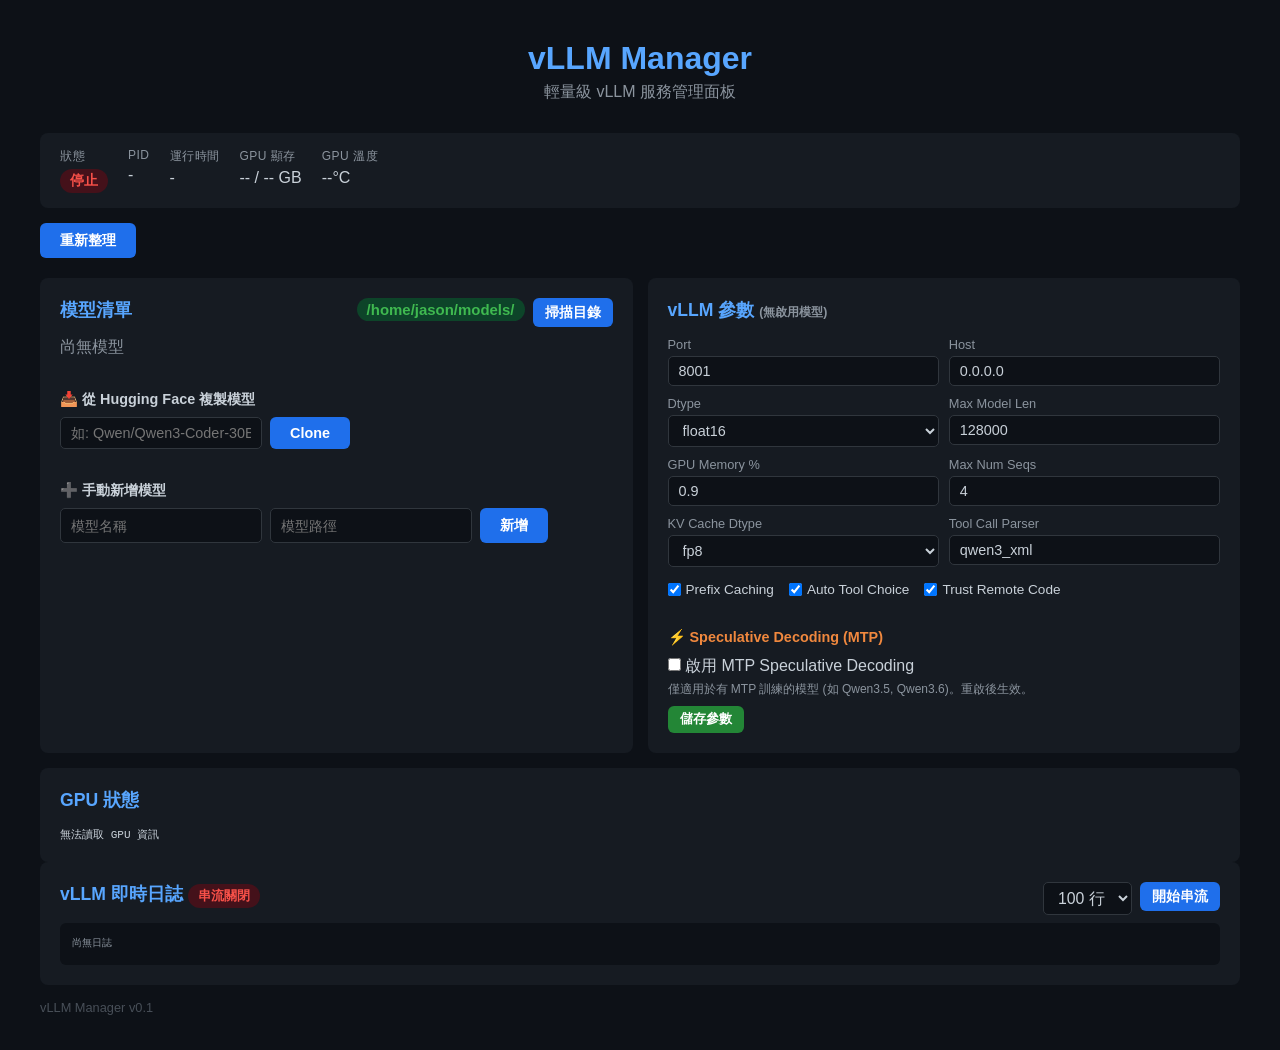
==== templates/index.html @ 9389bc45 "feat: move Max Num Batched Tokens into MTP section (only visible when MTP enabled)" ====
<!DOCTYPE html>
<html lang="zh-TW">

<head>
    <meta charset="UTF-8">
    <meta name="viewport" content="width=device-width, initial-scale=1.0">
    <title>vLLM Manager</title>
    <link rel="stylesheet" href="/static/css/style.css">
</head>

<body>
    <div class="container">
        <header>
            <h1>vLLM Manager</h1>
            <p class="subtitle">輕量級 vLLM 服務管理面板</p>
        </header>

        <!-- 狀態列 -->
        <div class="status-bar">
            <div class="status-item">
                <span class="label">狀態</span>
                <span id="status-badge" class="badge badge-stopped">停止</span>
            </div>
            <div class="status-item">
                <span class="label">PID</span>
                <span id="status-pid">-</span>
            </div>
            <div class="status-item">
                <span class="label">運行時間</span>
                <span id="status-uptime">-</span>
            </div>
            <div class="status-item">
                <span class="label">GPU 顯存</span>
                <span id="status-gpu">-- / -- GB</span>
            </div>
            <div class="status-item">
                <span class="label">GPU 溫度</span>
                <span id="status-temp">--°C</span>
            </div>
        </div>

        <!-- 控制列 -->
        <div class="controls">
            <button class="btn btn-blue" onclick="refreshAll()">重新整理</button>
        </div>

        <!-- 主面板 -->
        <div class="panels">
            <!-- 左：模型 -->
            <div class="panel">
                <h2>模型清單
                    <button class="btn btn-sm btn-blue float-right" onclick="scanModels()">掃描目錄</button>
                    <span class="badge badge-running float-right" style="margin-right: 8px;">/home/jason/models/</span>
                </h2>
                <div id="model-list"></div>

                <div style="margin-top: 16px; padding-top: 16px; border-top: 1px solid var(--border);">
                    <h3 style="font-size: 0.9em; margin-bottom: 8px;">📥 從 Hugging Face 複製模型</h3>
                    <div style="display: flex; gap: 8px;">
                        <input type="text" id="hf-repo" class="input" placeholder="如: Qwen/Qwen3-Coder-30B-A3B-Instruct-AWQ-4bit">
                        <button class="btn btn-blue" onclick="cloneModel()">Clone</button>
                    </div>
                    <div id="clone-progress-container" style="margin-top: 8px; display: none;">
                        <div style="display: flex; justify-content: space-between; align-items: center; margin-bottom: 4px;">
                            <span id="clone-status-text" style="font-size: 0.85em; color: var(--muted);"></span>
                            <span id="clone-percentage" style="font-size: 0.85em; font-weight: bold; color: var(--blue);">0%</span>
                        </div>
                        <div style="width: 100%; height: 8px; background: var(--bg); border-radius: 4px; overflow: hidden;">
                            <div id="clone-progress-bar" style="width: 0%; height: 100%; background: linear-gradient(90deg, var(--blue), #4ade80); border-radius: 4px; transition: width 0.3s ease;"></div>
                        </div>
                    </div>
                </div>

                <div style="margin-top: 16px; padding-top: 16px; border-top: 1px solid var(--border);">
                    <h3 style="font-size: 0.9em; margin-bottom: 8px;">➕ 手動新增模型</h3>
                    <div style="display: flex; gap: 8px;">
                        <input type="text" id="new-model-name" placeholder="模型名稱">
                        <input type="text" id="new-model-path" placeholder="模型路徑">
                        <button class="btn btn-blue" onclick="addModel()">新增</button>
                    </div>
                </div>
            </div>

            <!-- 右：參數 -->
            <div class="panel">
                <h2>vLLM 參數 <span id="model-params-label" style="font-size:0.7em; color: #8b949e;"></span> <span id="unsaved-badge" class="badge badge-warning" style="display:none;font-size:0.7em">⚠️ 未儲存</span></h2>
                <form id="params-form" onsubmit="saveParams(event)">
                    <div class="form-grid">
                        <div class="form-group">
                            <label>Port</label>
                            <input type="number" id="param-port" value="8001">
                        </div>
                        <div class="form-group">
                            <label>Host</label>
                            <input type="text" id="param-host" value="0.0.0.0">
                        </div>
                        <div class="form-group">
                            <label>Dtype</label>
                            <select id="param-dtype">
                                <option value="float16" selected>float16</option>
                                <option value="bfloat16">bfloat16</option>
                                <option value="float32">float32</option>
                            </select>
                        </div>
                        <div class="form-group">
                            <label>Max Model Len</label>
                            <input type="number" id="param-max-model-len" value="128000">
                        </div>
                        <div class="form-group">
                            <label>GPU Memory %</label>
                            <input type="number" id="param-gpu-memory-utilization" value="0.9" step="0.05" min="0.1" max="1.0">
                        </div>
                        <div class="form-group">
                            <label>Max Num Seqs</label>
                            <input type="number" id="param-max-num-seqs" value="4">
                        </div>
                        <div class="form-group">
                            <label>KV Cache Dtype</label>
                            <select id="param-kv-cache-dtype">
                                <option value="fp8" selected>fp8</option>
                                <option value="auto">auto</option>
                            </select>
                        </div>
                        <div class="form-group">
                            <label>Tool Call Parser</label>
                            <input type="text" id="param-tool-call-parser" value="qwen3_xml">
                        </div>
                    </div>
                    <div class="form-checkboxes">
                        <label><input type="checkbox" id="param-enable-prefix-caching" checked> Prefix Caching</label>
                        <label><input type="checkbox" id="param-enable-auto-tool-choice" checked> Auto Tool Choice</label>
                        <label><input type="checkbox" id="param-trust-remote-code" checked> Trust Remote Code</label>
                    </div>

                    <div style="margin-top: 16px; padding-top: 16px; border-top: 1px solid var(--border);">
                        <h3 style="font-size: 0.9em; margin-bottom: 10px; color: #f0883e;">⚡ Speculative Decoding (MTP)</h3>
                        <div style="margin-bottom: 8px;">
                            <label><input type="checkbox" id="param-speculative-enabled"> 啟用 MTP Speculative Decoding</label>
                            <div id="speculative-options" style="display: none; margin-top: 8px; padding-left: 20px;">
                                <div class="form-grid">
                                    <div class="form-group">
                                        <label>Method</label>
                                        <select id="param-speculative-method">
                                            <option value="mtp" selected>mtp</option>
                                        </select>
                                    </div>
                                    <div class="form-group">
                                        <label>Num Speculative Tokens</label>
                                        <input type="number" id="param-speculative-num-tokens" value="1" min="1" max="10" step="1">
                                    </div>
                                    <div class="form-group">
                                        <label>Max Num Batched Tokens</label>
                                        <input type="number" id="param-max-num-batched-tokens" value="4096" min="512" step="512">
                                    </div>
                                </div>
                                <div id="mtp-note" style="font-size: 0.75em; color: #d29922; margin-top: 6px; line-height: 1.5; background: #1c1a0a; padding: 8px; border-radius: 4px; border-left: 3px solid #d29922;">
                                    <strong>⚠️ MTP + max_num_batched_tokens 提醒：</strong><br>
                                    開啟 MTP 後，vLLM 會自動將批次大小壓到 2048，導致加速效果受限。<br>
                                    建議搭配設定 <code>max_num_batched_tokens</code>：<br>
                                    &nbsp;&nbsp;• num_speculative_tokens=1 → 3072 ~ 4096<br>
                                    &nbsp;&nbsp;• num_speculative_tokens=2 → 4096 ~ 6144<br>
                                    &nbsp;&nbsp;• num_speculative_tokens=3 → 6144 ~ 8192<br>
                                    批次越大加速越好，但會吃更多記憶體。重啟後生效。
                                </div>
                            </div>
                            <div style="font-size: 0.75em; color: #8b949e; margin-top: 4px;">
                                僅適用於有 MTP 訓練的模型 (如 Qwen3.5, Qwen3.6)。重啟後生效。
                            </div>
                        </div>
                    </div>

                    <button type="submit" class="btn btn-sm btn-green">儲存參數</button>
                </form>
            </div>
        </div>

        <!-- GPU 狀態 -->
        <div class="panel">
            <h2>GPU 狀態</h2>
            <div id="gpu-info" class="gpu-info">載入中...</div>
        </div>

        <!-- 日誌 -->
        <div class="panel">
            <h2>vLLM 即時日誌
                <span id="log-status" class="badge badge-stopped" style="font-size:0.75em">串流關閉</span>
                <button class="btn btn-sm btn-blue float-right" onclick="toggleLogStream()">開始串流</button>
                <select id="log-lines" onchange="refreshLogs()" class="float-right" style="margin-right: 8px;">
                    <option value="50">50 行</option>
                    <option value="100" selected>100 行</option>
                    <option value="200">200 行</option>
                    <option value="500">500 行</option>
                </select>
            </h2>
            <div id="log-output" class="log-output">點擊「開始串流」來即時查看 vLLM 日誌...</div>
        </div>

        <footer>
            <span>vLLM Manager v0.1</span>
            <span id="last-updated"></span>
        </footer>
    </div>

    <script src="/static/js/app.js"></script>
</body>

</html>
---- static/css/style.css ----
/* vLLM Manager - 深色主題 */

* {
    margin: 0;
    padding: 0;
    box-sizing: border-box;
}

body {
    font-family: -apple-system, BlinkMacSystemFont, 'Segoe UI', Roboto, sans-serif;
    background: #0d1117;
    color: #c9d1d9;
    padding: 20px;
}

.container {
    max-width: 1200px;
    margin: 0 auto;
}

header {
    text-align: center;
    padding: 20px 0 30px;
}

header h1 {
    font-size: 2em;
    color: #58a6ff;
}

.subtitle {
    color: #8b949e;
    margin-top: 5px;
}

/* 狀態列 */
.status-bar {
    display: flex;
    gap: 20px;
    padding: 15px 20px;
    background: #161b22;
    border-radius: 8px;
    margin-bottom: 15px;
    flex-wrap: wrap;
}

.status-item {
    display: flex;
    flex-direction: column;
    gap: 4px;
}

.status-item .label {
    font-size: 0.75em;
    color: #8b949e;
    text-transform: uppercase;
    letter-spacing: 0.5px;
}

/* 徽章 */
.badge {
    display: inline-block;
    padding: 3px 10px;
    border-radius: 12px;
    font-size: 0.85em;
    font-weight: 600;
}

.badge-running {
    background: #0d4429;
    color: #3fb950;
}

.badge-stopped {
    background: #44111a;
    color: #f85149;
}

.badge-warning {
    background: #3d2e00;
    color: #d29922;
}

/* 按鈕 */
.controls {
    display: flex;
    gap: 10px;
    margin-bottom: 20px;
    flex-wrap: wrap;
}

.btn {
    padding: 8px 20px;
    border: none;
    border-radius: 6px;
    font-size: 0.9em;
    font-weight: 600;
    cursor: pointer;
    transition: opacity 0.2s;
}

.btn:hover {
    opacity: 0.85;
}

.btn:disabled {
    opacity: 0.4;
    cursor: not-allowed;
}

.btn-sm {
    padding: 5px 12px;
    font-size: 0.8em;
}

.btn-green {
    background: #238636;
    color: #fff;
}

.btn-red {
    background: #da3633;
    color: #fff;
}

.btn-orange {
    background: #d29922;
    color: #fff;
}

.btn-blue {
    background: #1f6feb;
    color: #fff;
}

/* 面板 */
.panels {
    display: grid;
    grid-template-columns: 1fr 1fr;
    gap: 15px;
    margin-bottom: 15px;
}

.panel {
    background: #161b22;
    border-radius: 8px;
    padding: 20px;
}

.panel h2 {
    font-size: 1.1em;
    color: #58a6ff;
    margin-bottom: 15px;
}

/* 模型清單 */
#model-list {
    margin-bottom: 15px;
}

.model-item {
    display: flex;
    align-items: center;
    justify-content: space-between;
    padding: 8px 12px;
    background: #0d1117;
    border-radius: 6px;
    margin-bottom: 6px;
}

.model-info {
    flex: 1;
}

.model-name {
    font-weight: 600;
    color: #c9d1d9;
}

.model-path {
    font-size: 0.8em;
    color: #8b949e;
    font-family: monospace;
}

.model-actions {
    display: flex;
    gap: 6px;
}

.model-actions .btn-sm {
    font-size: 0.7em;
    padding: 3px 8px;
}

/* 表單 */
.form-inline {
    display: flex;
    gap: 8px;
}

.form-inline input {
    flex: 1;
}

input, select {
    background: #0d1117;
    border: 1px solid #30363d;
    color: #c9d1d9;
    padding: 6px 10px;
    border-radius: 5px;
    font-size: 0.9em;
}

input:focus, select:focus {
    outline: none;
    border-color: #58a6ff;
}

.form-grid {
    display: grid;
    grid-template-columns: 1fr 1fr;
    gap: 10px;
    margin-bottom: 15px;
}

.form-group {
    display: flex;
    flex-direction: column;
    gap: 4px;
}

.form-group label {
    font-size: 0.8em;
    color: #8b949e;
}

.form-checkboxes {
    display: flex;
    gap: 15px;
    margin-bottom: 12px;
    flex-wrap: wrap;
}

.form-checkboxes label {
    font-size: 0.85em;
    display: flex;
    align-items: center;
    gap: 5px;
}

/* GPU */
.gpu-info {
    font-family: monospace;
    font-size: 0.85em;
}

.gpu-card {
    background: #0d1117;
    border-radius: 6px;
    padding: 12px;
}

.gpu-card .gpu-name {
    font-size: 1em;
    color: #58a6ff;
    margin-bottom: 8px;
}

.gpu-stats {
    display: grid;
    grid-template-columns: repeat(auto-fit, minmax(140px, 1fr));
    gap: 8px;
}

.gpu-stat {
    display: flex;
    justify-content: space-between;
}

.gpu-stat .stat-label {
    color: #8b949e;
}

.gpu-stat .stat-value {
    color: #c9d1d9;
}

/* 日誌 */
.log-output {
    background: #0d1117;
    border-radius: 6px;
    padding: 12px;
    font-family: monospace;
    font-size: 0.8em;
    max-height: 350px;
    overflow-y: auto;
    line-height: 1.5;
    color: #8b949e;
}

.log-output .log-line {
    padding: 1px 0;
}

.log-output .log-line:nth-child(even) {
    background: rgba(255, 255, 255, 0.02);
}

/* 工具 */
.float-right {
    float: right;
}

/* 頁尾 */
footer {
    display: flex;
    justify-content: space-between;
    padding: 15px 0;
    color: #484f58;
    font-size: 0.8em;
}

/* RWD */
@media (max-width: 768px) {
    .panels {
        grid-template-columns: 1fr;
    }

    .status-bar {
        gap: 12px;
    }

    .form-grid {
        grid-template-columns: 1fr;
    }
}
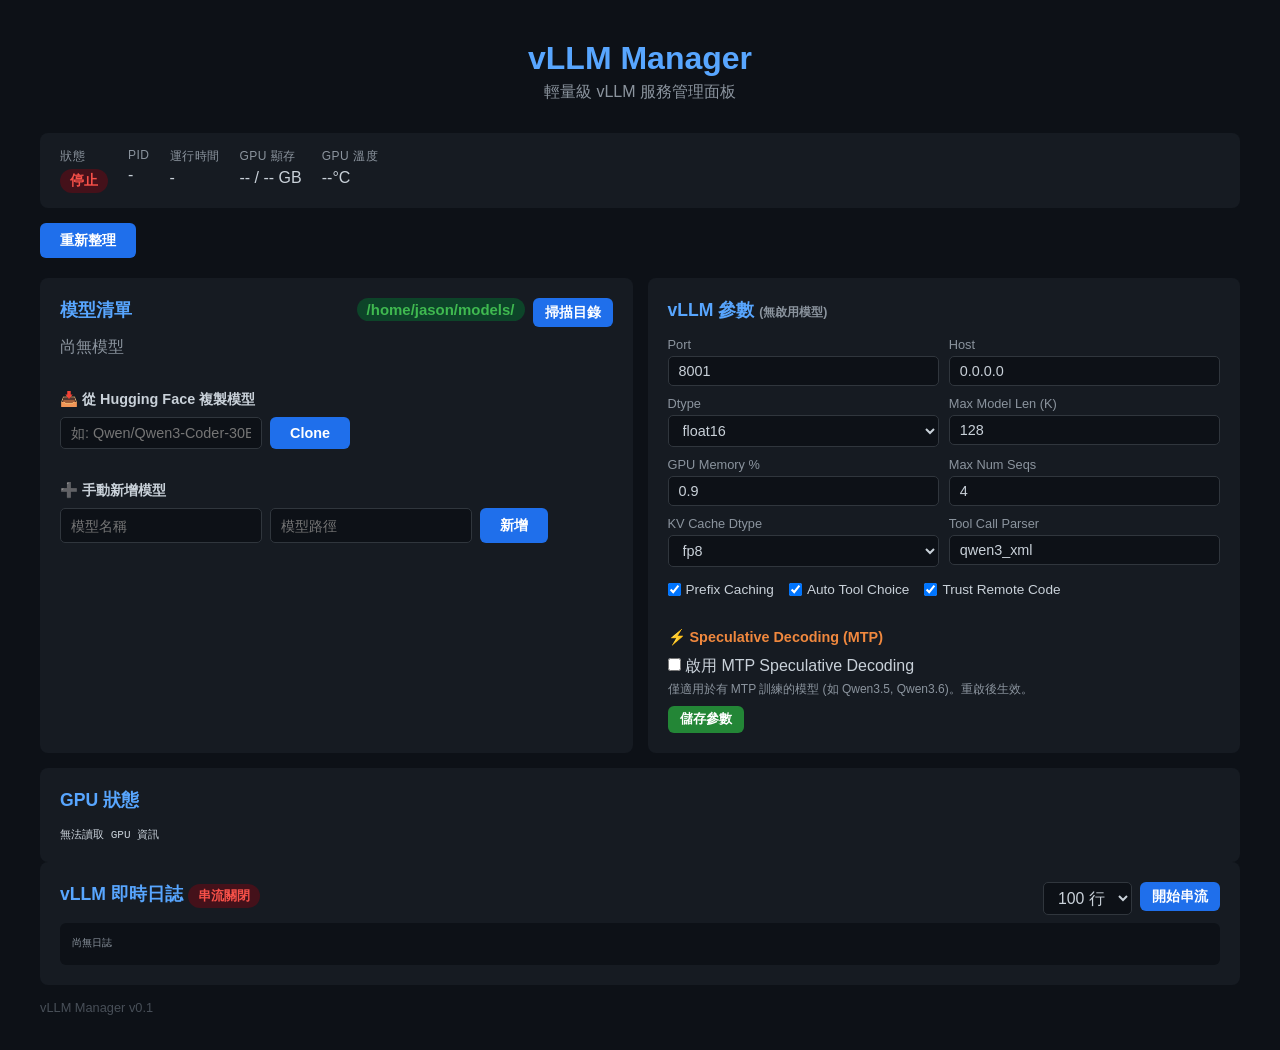
==== commit 860308f4: "feat: change Max Model Len unit to K (1K=1024), max 256K" ====
--- a/templates/index.html
+++ b/templates/index.html
@@ -103,12 +103,12 @@
                             </select>
                         </div>
                         <div class="form-group">
-                            <label>Max Model Len</label>
-                            <input type="number" id="param-max-model-len" value="128000">
+                            <label>Max Model Len (K)</label>
+                            <input type="number" id="param-max-model-len" value="128" step="1" max="256">
                         </div>
                         <div class="form-group">
                             <label>GPU Memory %</label>
-                            <input type="number" id="param-gpu-memory-utilization" value="0.9" step="0.05" min="0.1" max="1.0">
+                            <input type="number" id="param-gpu-memory-utilization" value="0.9" step="0.01" min="0.1" max="1.0">
                         </div>
                         <div class="form-group">
                             <label>Max Num Seqs</label>
@@ -161,6 +161,21 @@
                                     &nbsp;&nbsp;• num_speculative_tokens=2 → 4096 ~ 6144<br>
                                     &nbsp;&nbsp;• num_speculative_tokens=3 → 6144 ~ 8192<br>
                                     批次越大加速越好，但會吃更多記憶體。重啟後生效。
+                                </div>
+                                <div style="margin-top: 8px;">
+                                    <div onclick="toggleMtpTuning()" style="cursor: pointer; font-size: 0.75em; color: #3fb950; padding: 6px 8px; background: #0d4429; border-radius: 4px; border-left: 3px solid #3fb950; user-select: none;">
+                                        📊 MTP 調參參考 <span id="mtp-tuning-arrow">▼</span>
+                                    </div>
+                                    <div id="mtp-tuning-content" style="display: none; font-size: 0.75em; color: #c9d1d9; margin-top: 4px; line-height: 1.6; background: #0d1117; padding: 8px; border-radius: 4px; border: 1px solid #21262d;">
+                                        <strong>📊 MTP 三個關鍵指標說明：</strong><br><br>
+                                        <strong>1. Generation Throughput (tokens/s)</strong><br>
+                                        &nbsp;&nbsp;每秒產生的 token 數量。用於比對開啟 MTP 前後的速度改善幅度 —— 數字越高代表輸出越快。<br><br>
+                                        <strong>2. Acceptance Rate (%)</strong><br>
+                                        &nbsp;&nbsp;MTP 預猜 token 被模型接受的比率。數值越高代表預猜越精準，MTP 加速效果越好。一般 80%~95% 算理想範圍，理論上限為 <strong>100%</strong>。<br><br>
+                                        <strong>3. Mean Acceptance Length</strong><br>
+                                        &nbsp;&nbsp;每次 MTP 步驟平均接受的 token 數量。理論上限為 <code>num_speculative_tokens</code> + 1（例如 num=1 時上限為 2，num=2 時上限為 3）。數值越接近上限代表預猜效率越高。<br><br>
+                                        調整參數時建議以這三個指標作為參考，觀測改善前後變化。
+                                    </div>
                                 </div>
                             </div>
                             <div style="font-size: 0.75em; color: #8b949e; margin-top: 4px;">
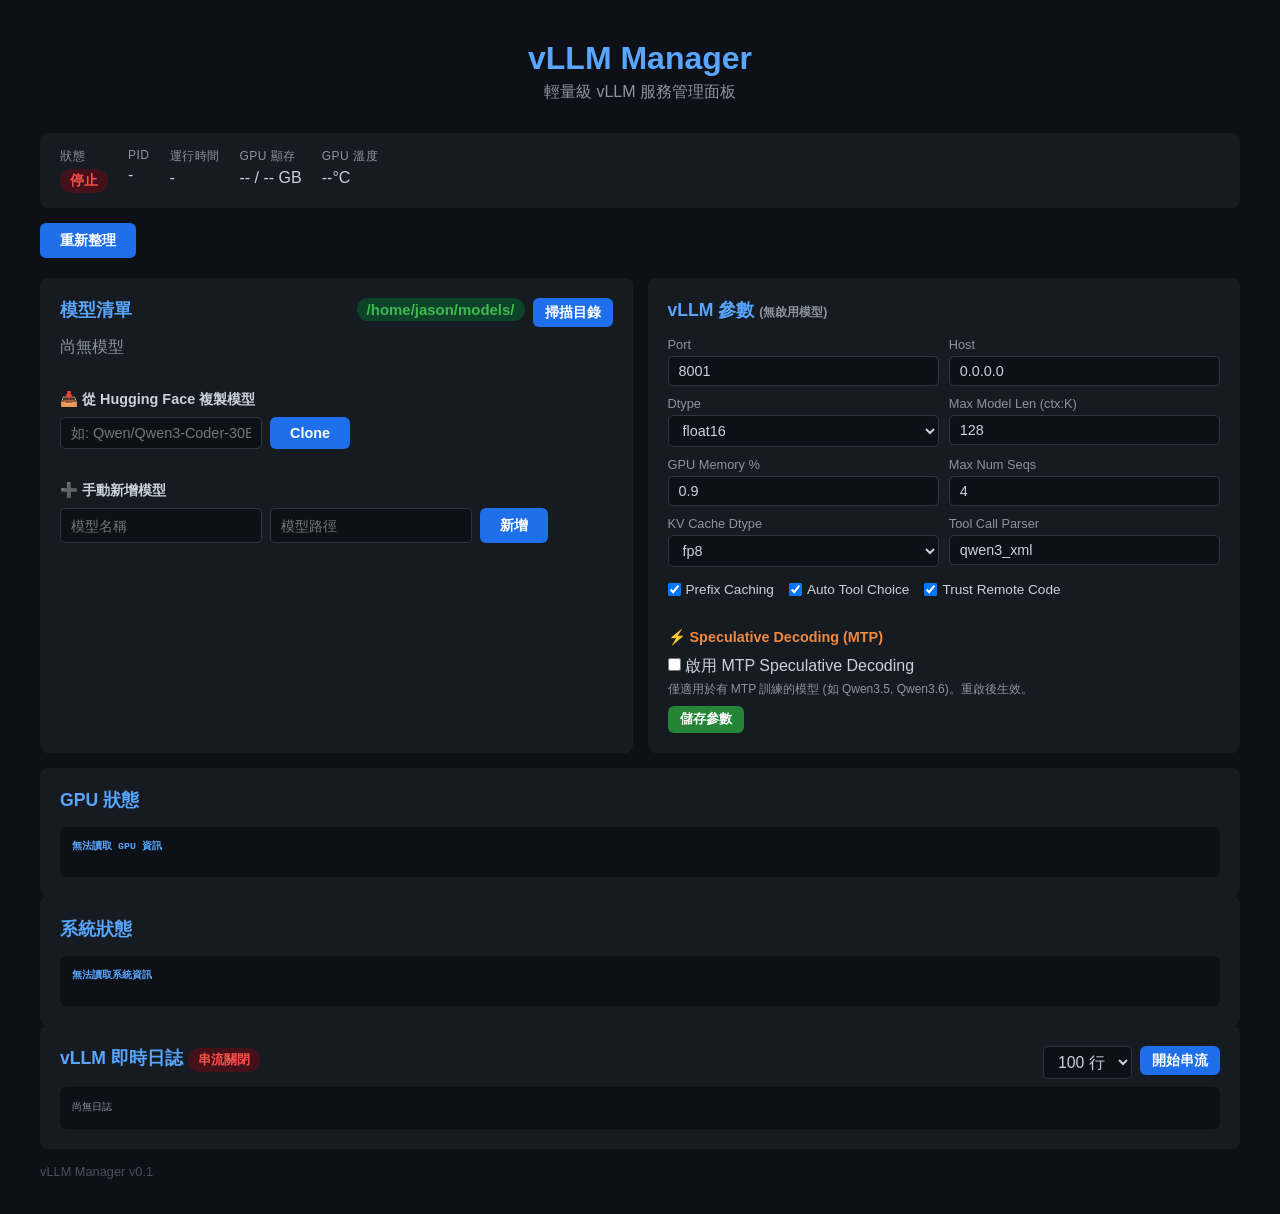
==== commit d9844a74: "ui: 更新前端界面和功能" ====
--- a/templates/index.html
+++ b/templates/index.html
@@ -103,8 +103,8 @@
                             </select>
                         </div>
                         <div class="form-group">
-                            <label>Max Model Len (K)</label>
-                            <input type="number" id="param-max-model-len" value="128" step="1" max="256">
+                            <label>Max Model Len (ctx:K)</label>
+                            <input type="number" id="param-max-model-len" value="128" min="1" step="1">
                         </div>
                         <div class="form-group">
                             <label>GPU Memory %</label>
@@ -141,7 +141,10 @@
                                     <div class="form-group">
                                         <label>Method</label>
                                         <select id="param-speculative-method">
-                                            <option value="mtp" selected>mtp</option>
+                                            <option value="qwen3_next_mtp">qwen3_next_mtp (Qwen3.5/3.6)</option>
+                                            <option value="mtp">mtp (通用)</option>
+                                            <option value="eagle">eagle</option>
+                                            <option value="nextn">nextn</option>
                                         </select>
                                     </div>
                                     <div class="form-group">
@@ -195,6 +198,12 @@
             <div id="gpu-info" class="gpu-info">載入中...</div>
         </div>
 
+        <!-- CPU/RAM 狀態 -->
+        <div class="panel">
+            <h2>系統狀態</h2>
+            <div id="cpu-info" class="gpu-info">載入中...</div>
+        </div>
+
         <!-- 日誌 -->
         <div class="panel">
             <h2>vLLM 即時日誌
--- a/static/css/style.css
+++ b/static/css/style.css
@@ -79,6 +79,17 @@
 .badge-warning {
     background: #3d2e00;
     color: #d29922;
+}
+
+.badge-starting {
+    background: #2d2000;
+    color: #d29922;
+    animation: pulse 1s infinite;
+}
+
+@keyframes pulse {
+    0%, 100% { opacity: 1; }
+    50% { opacity: 0.6; }
 }
 
 /* 按鈕 */
@@ -286,6 +297,67 @@
     color: #c9d1d9;
 }
 
+.sys-card {
+    background: #0d1117;
+    border-radius: 6px;
+    padding: 12px;
+    margin-bottom: 12px;
+}
+
+.sys-card:last-child { margin-bottom: 0; }
+
+.sys-title {
+    font-size: 0.9em;
+    font-weight: 600;
+    color: #58a6ff;
+    margin-bottom: 12px;
+}
+
+.sys-row {
+    display: flex;
+    gap: 16px;
+    flex-wrap: wrap;
+}
+
+.sys-metric {
+    min-width: 70px;
+    text-align: center;
+}
+
+.sys-metric-value {
+    font-size: 1.4em;
+    font-weight: 700;
+    color: #c9d1d9;
+    line-height: 1;
+}
+
+.sys-unit {
+    font-size: 0.5em;
+    font-weight: 400;
+    color: #8b949e;
+    margin-left: 2px;
+}
+
+.sys-metric-label {
+    font-size: 0.7em;
+    color: #8b949e;
+    margin-top: 4px;
+}
+
+.sys-bar {
+    margin-top: 6px;
+    height: 4px;
+    background: #21262d;
+    border-radius: 2px;
+    overflow: hidden;
+}
+
+.sys-bar-fill {
+    height: 100%;
+    border-radius: 2px;
+    background: #3fb950;
+}
+
 /* 日誌 */
 .log-output {
     background: #0d1117;
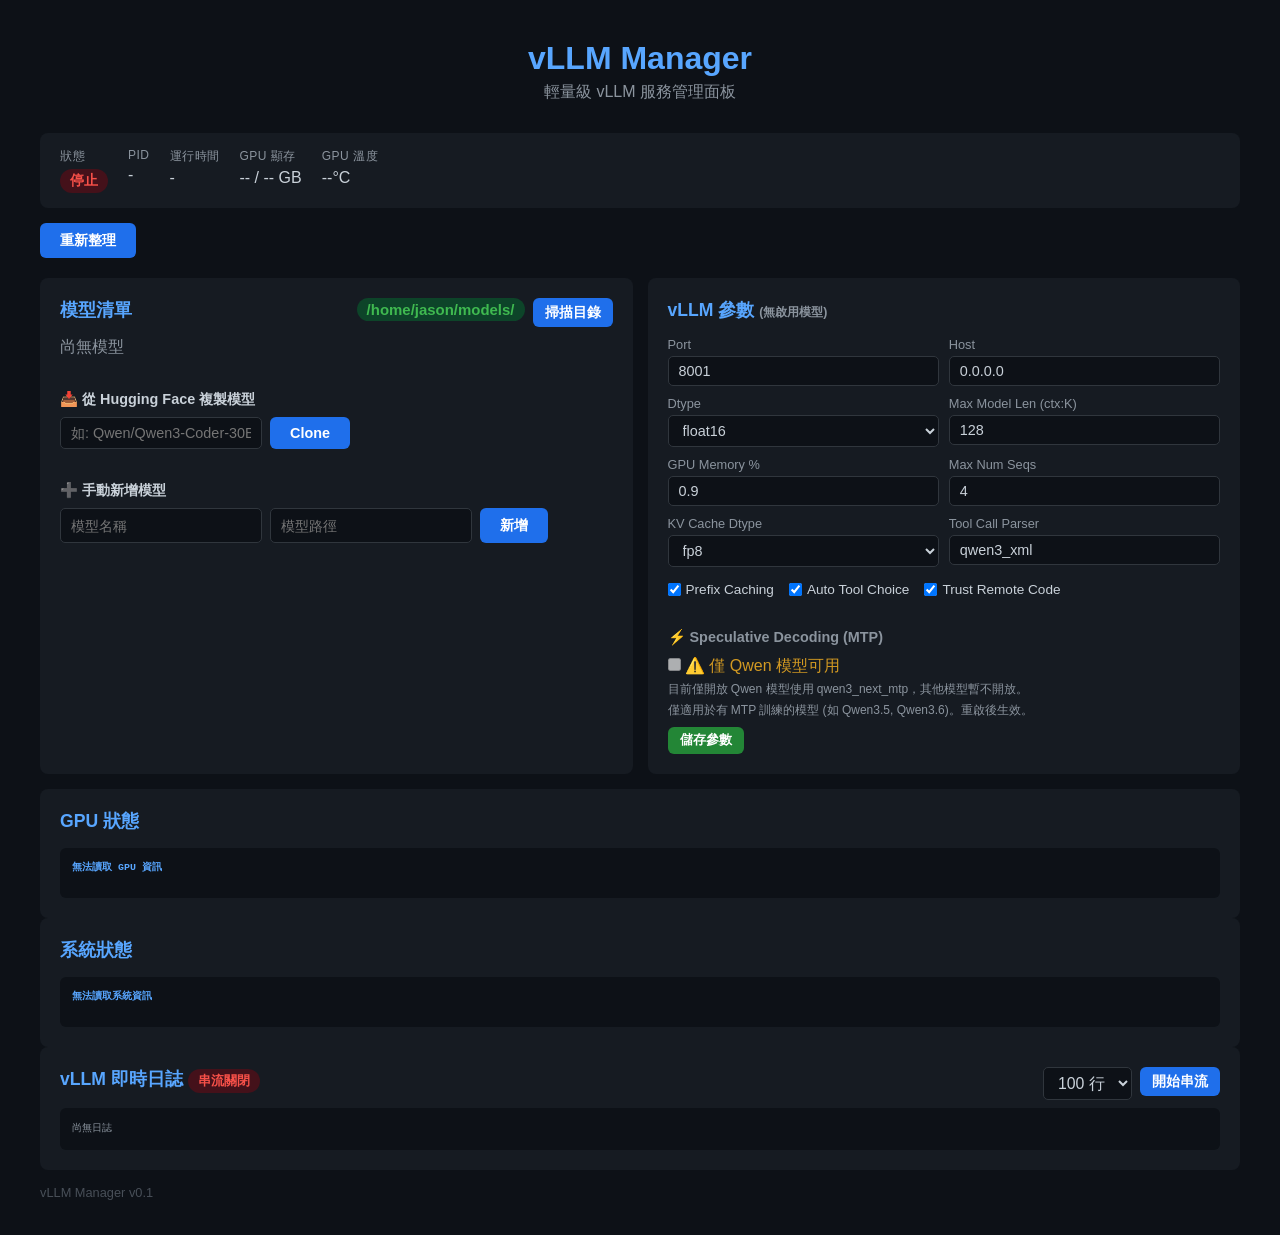
==== commit 82cec6b2: "feat: optimize speculative decoding logic and restrict it to Qwen models" ====
--- a/templates/index.html
+++ b/templates/index.html
@@ -133,19 +133,22 @@
                     </div>
 
                     <div style="margin-top: 16px; padding-top: 16px; border-top: 1px solid var(--border);">
-                        <h3 style="font-size: 0.9em; margin-bottom: 10px; color: #f0883e;">⚡ Speculative Decoding (MTP)</h3>
+                        <h3 style="font-size: 0.9em; margin-bottom: 10px; color: #8b949e;">⚡ Speculative Decoding (MTP)</h3>
                         <div style="margin-bottom: 8px;">
-                            <label><input type="checkbox" id="param-speculative-enabled"> 啟用 MTP Speculative Decoding</label>
+                            <label>
+                                    <input type="checkbox" id="param-speculative-enabled" disabled>
+                                    <span id="speculative-status-label" style="color: #d29922;">⚠️ 僅 Qwen 模型可用</span>
+                            </label>
+                                <div id="speculative-help-text" style="font-size: 0.75em; color: #8b949e; margin-top: 4px;">
+                                    目前僅開放 Qwen 模型使用 qwen3_next_mtp，其他模型暫不開放。
+                            </div>
                             <div id="speculative-options" style="display: none; margin-top: 8px; padding-left: 20px;">
                                 <div class="form-grid">
                                     <div class="form-group">
                                         <label>Method</label>
-                                        <select id="param-speculative-method">
-                                            <option value="qwen3_next_mtp">qwen3_next_mtp (Qwen3.5/3.6)</option>
-                                            <option value="mtp">mtp (通用)</option>
-                                            <option value="eagle">eagle</option>
-                                            <option value="nextn">nextn</option>
-                                        </select>
+<select id="param-speculative-method">
+<option value="qwen3_next_mtp">qwen3_next_mtp (Qwen3.5/3.6)</option>
+</select>
                                     </div>
                                     <div class="form-group">
                                         <label>Num Speculative Tokens</label>
